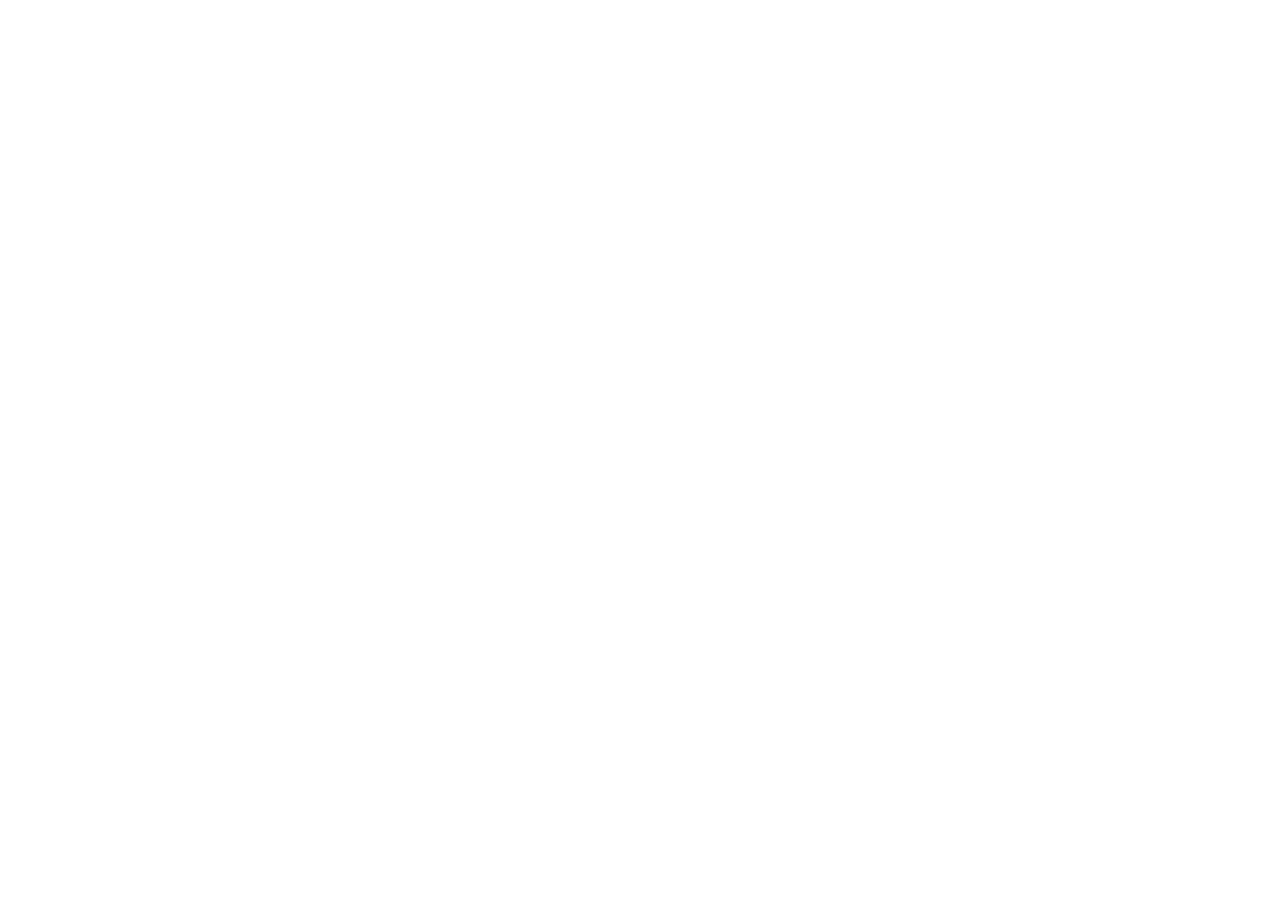
==== index.html @ 855a05be "Initial Project Commit" ====
<!DOCTYPE html>
<html>
<head>
	<title>Ping Pong Scoreboard</title>
</head>
<body>
	<div id="Content">
		<div id="PlayerNames">
			
		</div>
		<div id="PlayerScores">

		</div>
		<div id="ControlButtons">

		</div>
	</div>
</body>
</html>
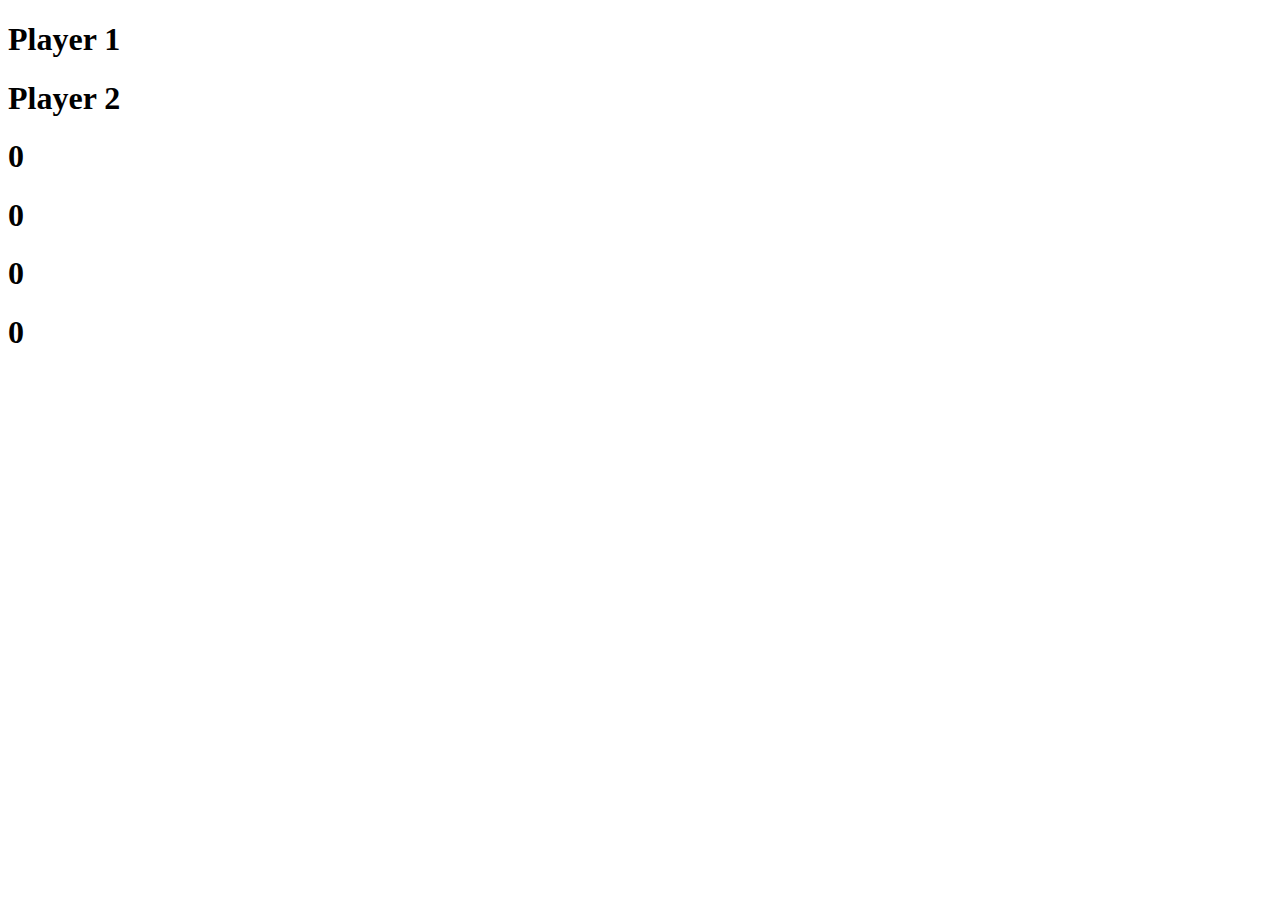
==== commit f86eaab8: "Testing Divs further" ====
--- a/index.html
+++ b/index.html
@@ -1,19 +1,65 @@
 <!DOCTYPE html>
+ 
 <html>
+ 
 <head>
-	<title>Ping Pong Scoreboard</title>
+ 
+  <title>Ping Pong Scoreboard</title>
+ 
 </head>
+ 
 <body>
-	<div id="Content">
-		<div id="PlayerNames">
-			
-		</div>
-		<div id="PlayerScores">
-
-		</div>
-		<div id="ControlButtons">
-
-		</div>
-	</div>
+ 
+  <div id="Content">
+ 
+    <div id="PlayerNames">
+ 
+      <div id="Player1Name">
+ 
+        <h1>Player 1</h1>
+ 
+      </div>
+ 
+      <div id="Player2Name">
+ 
+        <h1>Player 2</h1>
+ 
+      </div>
+ 
+    </div>
+ 
+    <div id="PlayerScores">
+ 
+      <div id="Player1Score">
+ 
+        <h1>0</h1>
+ 
+      </div>
+ 
+      <div id="Player2Score">
+ 
+        <h1>0</h1>
+ 
+      </div>
+ 
+    <div id="ControlButtons">
+ 
+      <div id="Player1Buttons">
+ 
+        <h1>0</h1>
+ 
+      </div>
+ 
+      <div id="Player2Buttons">
+ 
+        <h1>0</h1>
+ 
+      </div>
+ 
+    </div>
+ 
+  </div>
+ 
 </body>
+ 
 </html>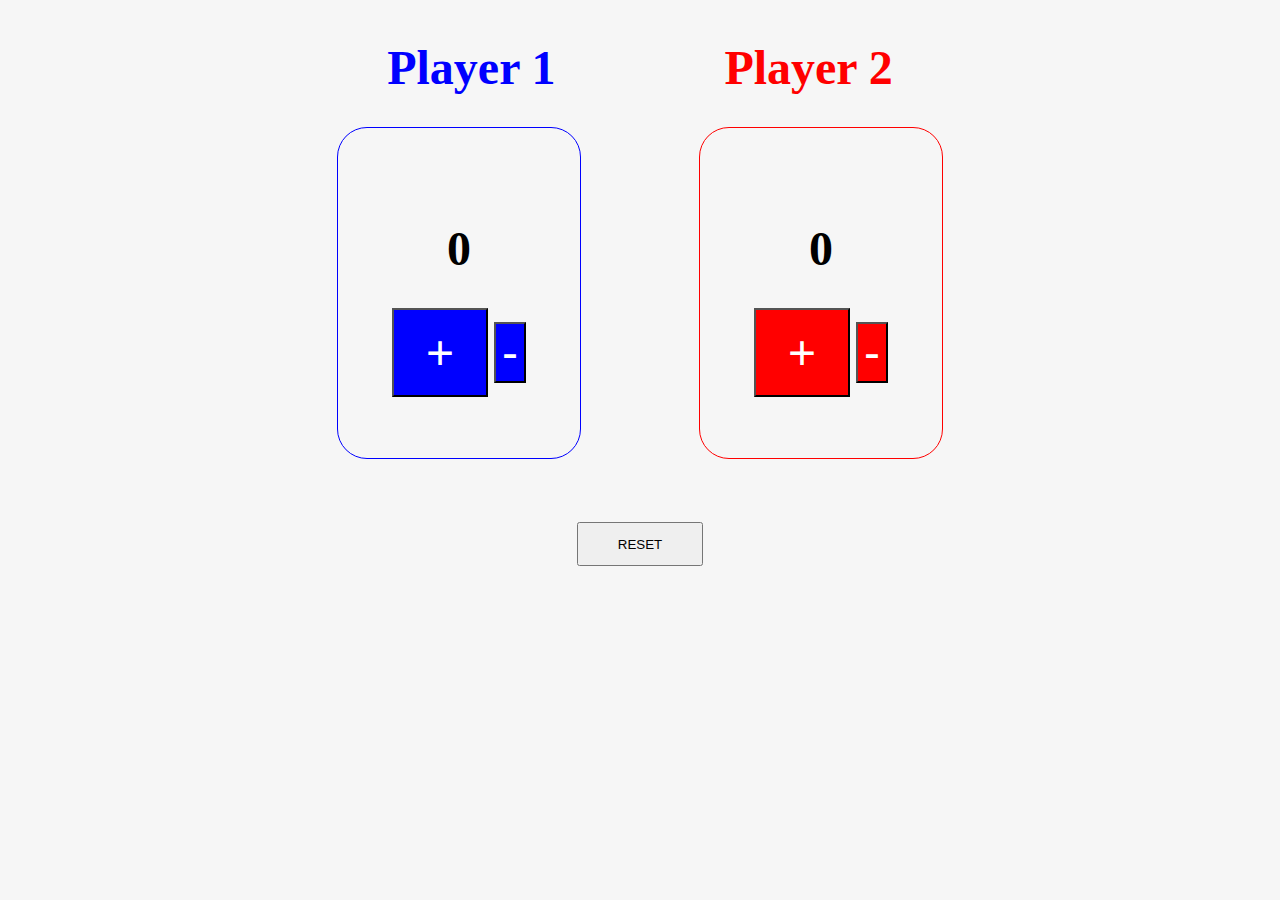
==== commit d113c66b: "Merge branch 'JSLogic'" ====
--- a/index.html
+++ b/index.html
@@ -4,7 +4,9 @@
  
 <head>
  
+ <meta charset="UTF-8"/>
   <title>Ping Pong Scoreboard</title>
+  <link rel="stylesheet" type="text/css" href="style.css" />
  
 </head>
  
@@ -12,7 +14,7 @@
  
   <div id="Content">
  
-    <div id="PlayerNames">
+    <div id="PlayerNames" class="Wrappers">
  
       <div id="Player1Name">
  
@@ -27,39 +29,50 @@
       </div>
  
     </div>
- 
-    <div id="PlayerScores">
- 
-      <div id="Player1Score">
- 
-        <h1>0</h1>
- 
-      </div>
- 
-      <div id="Player2Score">
- 
-        <h1>0</h1>
- 
-      </div>
- 
-    <div id="ControlButtons">
- 
-      <div id="Player1Buttons">
- 
-        <h1>0</h1>
- 
-      </div>
- 
-      <div id="Player2Buttons">
- 
-        <h1>0</h1>
- 
-      </div>
- 
-    </div>
+
+    <div id="LowerContent">
+	    <div id="LeftPlayerContent" class="Wrappers">
+	 
+	      <div id="Player1Score">
+	 
+	        <h1 id="P1ScoreLabel">0</h1>
+	 
+	      </div>
+	 
+
+	 	  <div id="Player1Buttons">
+	 
+	        <button type="button" class="Buttons PlusButton" name="P1PlusButton" onclick="AddPoint(1, 0)">+</button>
+	        <button type="button" class="Buttons" name="P1MinusButton" onclick="AddPoint(-1, 0)">-</button>
+
+	      </div>
+	      
+	 	</div>
+	    <div id="RightPlayerContent" class="Wrappers">
+	 	  
+	 	  <div id="Player2Score">
+	 
+	        <h1 id="P2ScoreLabel">0</h1>
+	 
+	      </div>
+
+	      <div id="Player2Buttons">
+	 
+	        <button type="button" class="Buttons PlusButton" name="P2PlusButton" onclick="AddPoint(1, 1)">+</button>
+	        <button type="button" class="Buttons" name="P2MinusButton" onclick="AddPoint(-1, 1)">-</button>
+	 
+	      </div>
+		 
+		</div>
+	</div>
  
   </div>
+  <div id="ResetDiv">
+  	<button type="button" id="ResetButton" onclick="ResetGame()">RESET</button>
+  </div>
  
+
+ <script src="pingPongLogic.js"></script>
 </body>
  
 </html>--- a/style.css
+++ b/style.css
@@ -0,0 +1,86 @@
+body {
+	background-color: #F6F6F6
+}
+
+
+#Content {
+	width: 80%;
+	margin-left: auto;
+	margin-right: auto;
+	text-align: center;
+	font-size: 150%;
+}
+
+#LowerContent {
+	width: 60%;
+	padding: 0% 20% 0% 20%;
+	clear: both;
+}
+
+#PlayerNames {
+	width: 50%;
+	padding: 0% 25%;
+}
+
+#Player1Name {
+	float: left;
+	background-color: #F6F6F6;
+	color: blue;
+}
+
+#Player2Name {
+	float: right;
+	background-color: #F6F6F6;
+	color: red;
+}
+
+#PlayerScores {
+	font-size: 200%;
+	text-align: center;
+}
+
+.Wrappers {
+	width: 40%;
+	padding: 10% 0%;
+}
+
+.Buttons {
+	font-size: 200%;
+	color: white;
+}
+
+#Player1Buttons .Buttons {
+	background-color: blue;
+}
+
+#Player2Buttons .Buttons {
+	background-color: red;
+}
+
+.PlusButton {
+	padding: 15px 32px;
+}
+
+#LeftPlayerContent {
+	float: left;
+	border: 1px solid blue;
+	border-radius: 30px;
+}
+
+#RightPlayerContent {
+	float: right;
+	border: 1px solid red;
+	border-radius: 30px;
+}
+
+#ResetDiv {
+	clear: both;
+	width: 10%;
+	padding: 5% 45%;
+}
+
+#ResetButton {
+	float: center;
+	width: 100%;
+	padding: 10%;
+}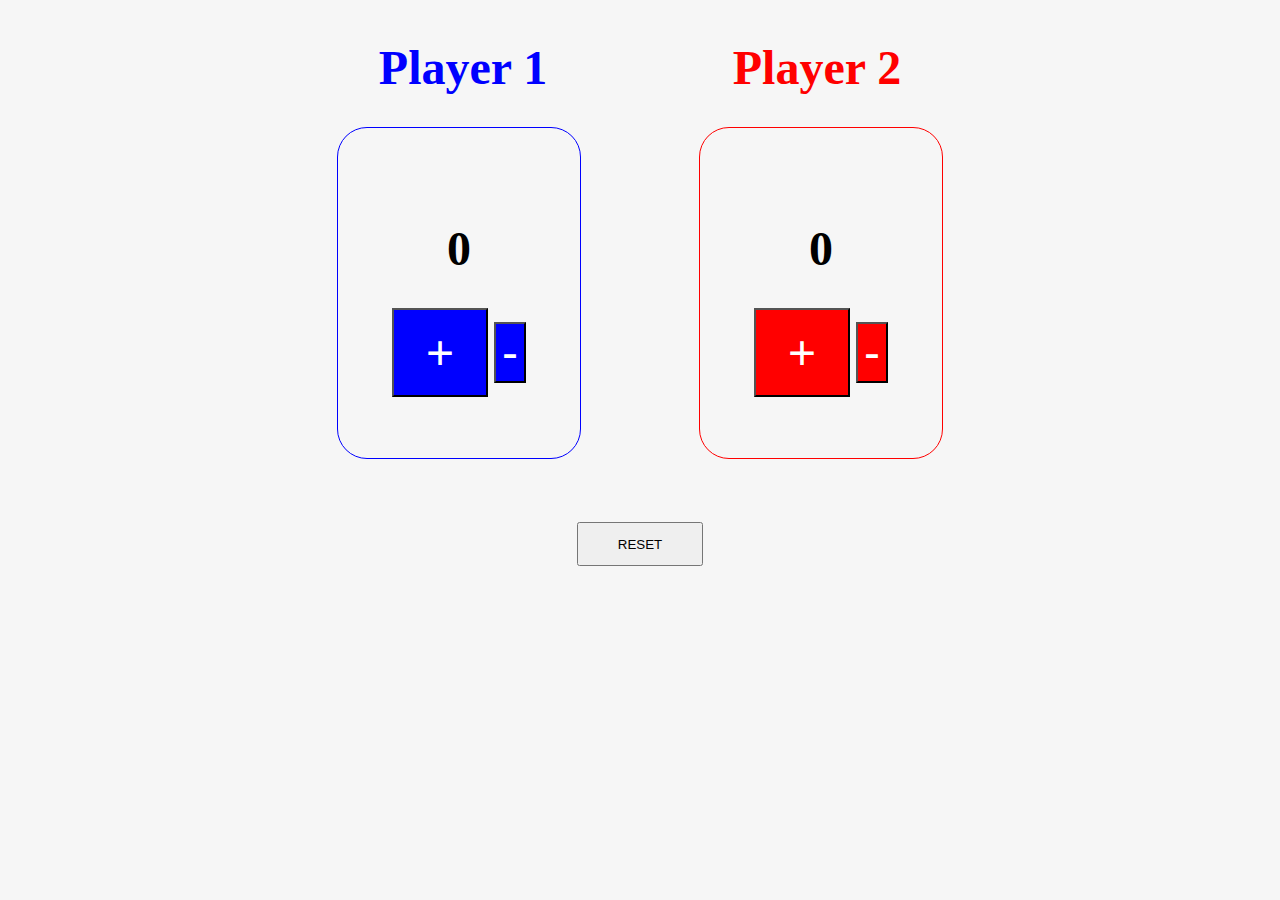
==== commit 87256171: "Merge branch 'DesignFixes'" ====
--- a/index.html
+++ b/index.html
@@ -27,6 +27,7 @@
         <h1>Player 2</h1>
  
       </div>
+      <div style="clear:both;"></div>
  
     </div>
 
--- a/style.css
+++ b/style.css
@@ -18,17 +18,19 @@
 }
 
 #PlayerNames {
-	width: 50%;
-	padding: 0% 25%;
+	width: 70%;
+	padding: 0% 15%;
 }
 
 #Player1Name {
+	width: 50%;
 	float: left;
 	background-color: #F6F6F6;
 	color: blue;
 }
 
 #Player2Name {
+	width: 50%;
 	float: right;
 	background-color: #F6F6F6;
 	color: red;
